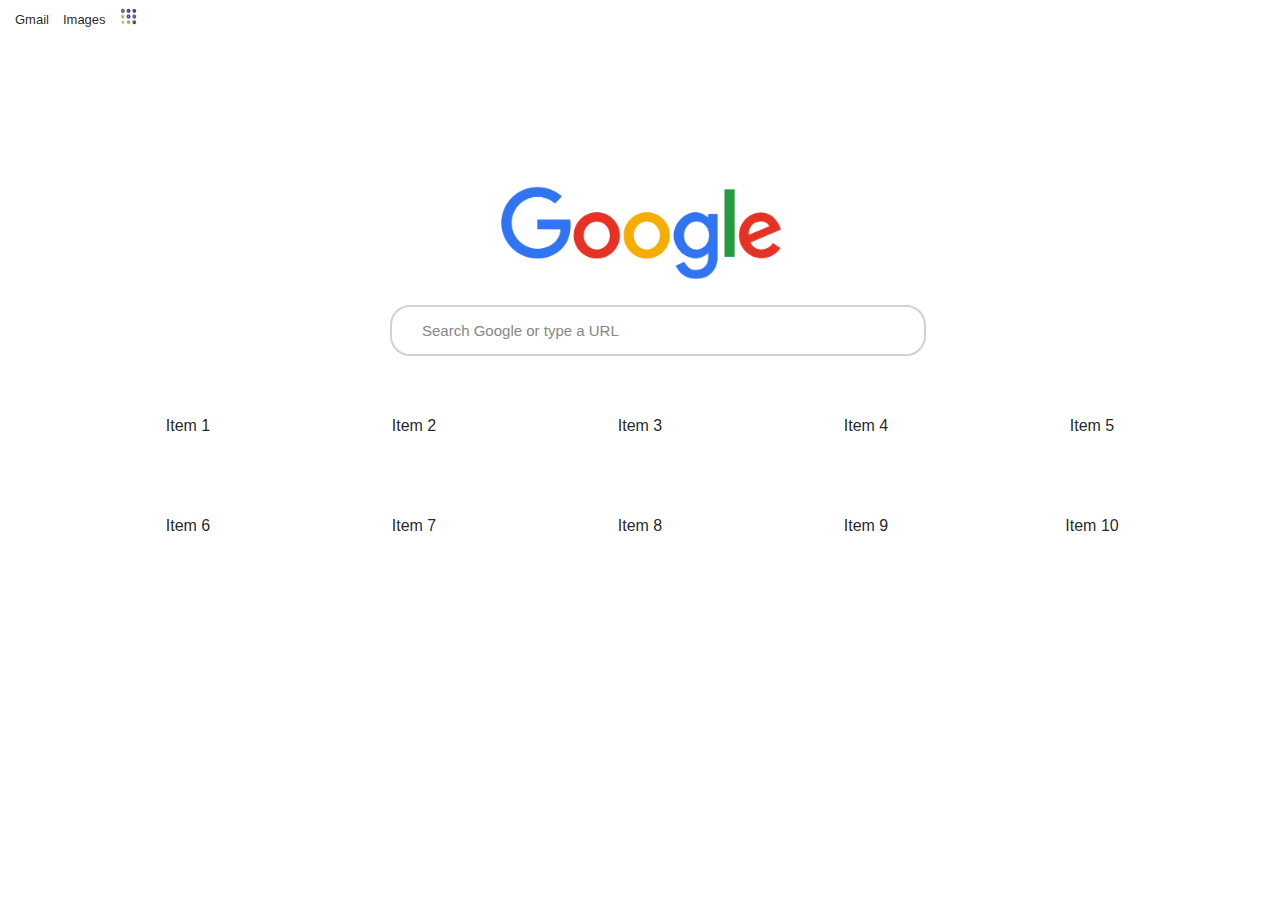
==== index.html @ c0735b72 "second commit, baseline" ====
<!DOCTYPE html>

<html>
    <head>
        <title>Looks Like Google</title>
        <meta charset="utf-8">
        <link href="./style.css" rel="stylesheet">
    </head>
    <body>
        <div class="layout">
        
        <div class="header">
            <div class="header_box">
                <ul>
                    <li><a href="https://www.gmail.com">Gmail</a></li>
                    <li><a href="https:www.google.com/images">Images</a></li>
                    <li><img src="./google_icons.png" width=17px height=17px></li>
                </ul>
            </div>
        </div>
        <div class="logo">
            <img src="./google_logo.png" width=300px height=125px>
        </div>

        <div class="searchbox">
            <form>
                <input value="Search Google or type a URL">
            </form>
        </div>
        <div class="grid">
            <grid class="container">
                <button id="item 1">Item 1</button>
                <button id="item 2">Item 2</button>
                <button id="item 3">Item 3</button>
                <button id="item 4">Item 4</button>
                <button id="item 5">Item 5</button>
                <button id="item 6">Item 6</button>
                <button id="item 7">Item 7</button>
                <button id="item 8">Item 8</button>
                <button id="item 8">Item 9</button>
                <button id="item 8">Item 10</button>
            </grid>
        </div>
        </div>
    </body>
</html>
---- style.css ----
html, body, div, span, applet, object, iframe,
h1, h2, h3, h4, h5, h6, p, blockquote, pre,
a, abbr, acronym, address, big, cite, code,
del, dfn, em, img, ins, kbd, q, s, samp,
small, strike, strong, sub, sup, tt, var,
b, u, i, center,
dl, dt, dd, ol, ul, li,
fieldset, form, label, legend,
table, caption, tbody, tfoot, thead, tr, th, td,
article, aside, canvas, details, embed, 
figure, figcaption, footer, header, hgroup, 
menu, nav, output, ruby, section, summary,
time, mark, audio, video, button {
	margin: 0;
	padding: 0;
	border: 0;
	font-size: 100%;
	font: inherit;
	vertical-align: baseline;
}

body {
    font-family: 'Roboto', arial, sans-serif;
}

.layout {
    grid-template-areas: "header"
                         "logo"
                         "search"
                         "recent"
}

.header {
    grid-area: header;
    display: flex;
    padding: 8px;
    line-height: 24px;
    font-size: 13px;
    outline: none;
}

ul {
   list-style-type: none;
   margin: 0;
   padding: 0; 
}

li {
    float: left;
}

li a {
    display: block;
    text-align: center;
    padding: 0px 7px;
    color: rgba(0,0,0,0.87);
    cursor: pointer;
    text-decoration: none;
}

li img {
    padding: 0px 7px;
}

.logo {
    grid-area: logo;
    padding: 130px 0px 10px 0px;
}

.searchbox {
    grid-area: search;
}

.grid {
    grid-area: recent;
}
img {
    display: block;
    margin: 0 auto;
}

form {
    width: 500px;
    display: block;
    margin: 0 auto;
}

input {
    display: block;
    font-size: 15px;
    padding-left: 30px;
    margin-left: 0;
    margin-right: 0;
    border: 2px solid #d2d2d2;
    border-radius: 20px;
    width: 500px;
    height: 45px;
    color: #888686;
}

.container {
    display: grid;
    padding: 20px 75px;
    grid-template-rows: 100px 100px;
    grid-template-columns: 1fr 1fr 1fr 1fr 1fr;
}

button {
    color: rgba(0,0,0,0.87);
    background-color: white;
}

button:hover {
    background-color: white 50%;
}
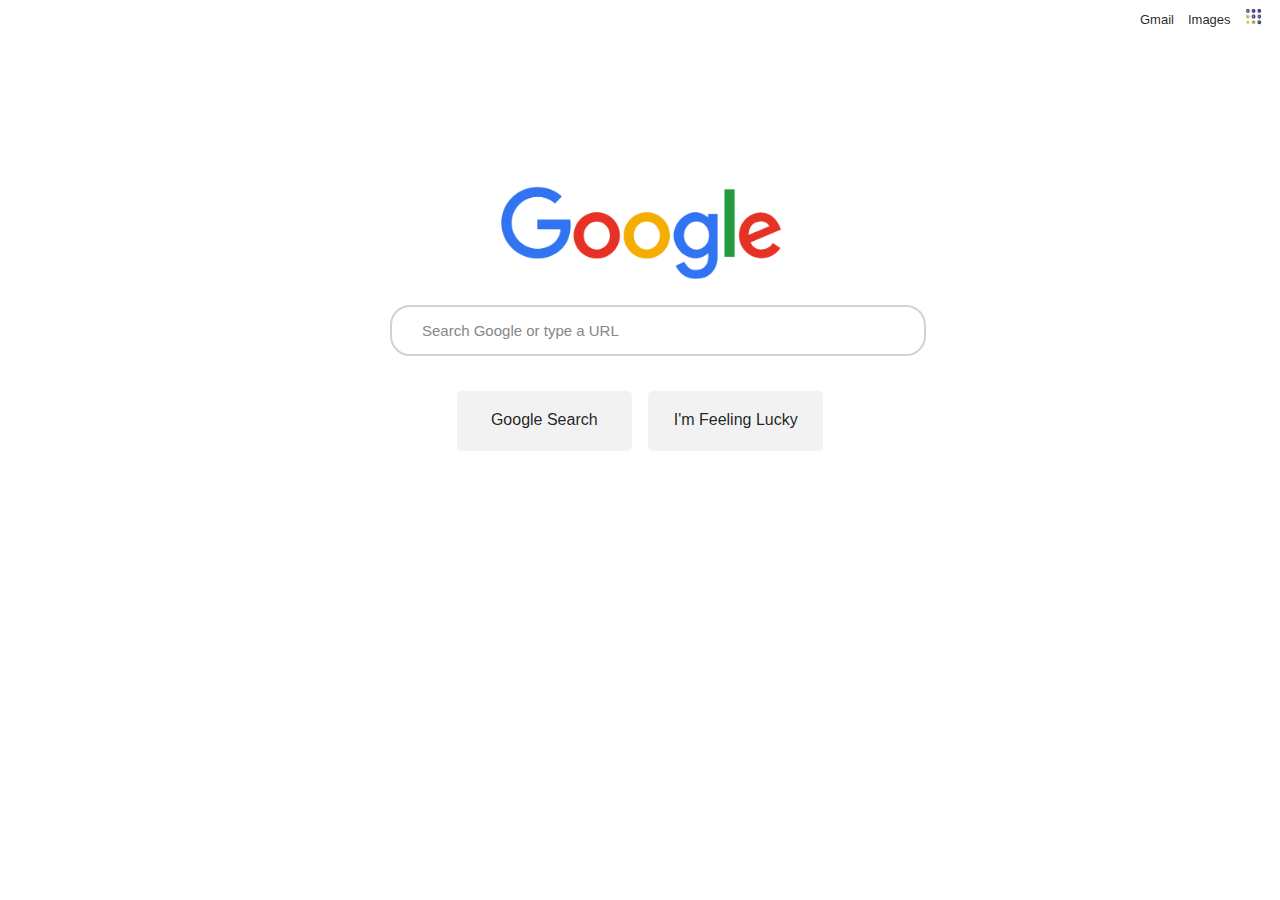
==== commit 391bec7c: "third commit, needs finishing touches" ====
--- a/index.html
+++ b/index.html
@@ -27,19 +27,11 @@
                 <input value="Search Google or type a URL">
             </form>
         </div>
-        <div class="grid">
-            <grid class="container">
-                <button id="item 1">Item 1</button>
-                <button id="item 2">Item 2</button>
-                <button id="item 3">Item 3</button>
-                <button id="item 4">Item 4</button>
-                <button id="item 5">Item 5</button>
-                <button id="item 6">Item 6</button>
-                <button id="item 7">Item 7</button>
-                <button id="item 8">Item 8</button>
-                <button id="item 8">Item 9</button>
-                <button id="item 8">Item 10</button>
-            </grid>
+        <div class="buttons">
+            <div class="container">
+                <button id="item 1">Google Search</button>
+                <button id="item 2">I'm Feeling Lucky</button>
+            </div>
         </div>
         </div>
     </body>
--- a/style.css
+++ b/style.css
@@ -42,7 +42,8 @@
 ul {
    list-style-type: none;
    margin: 0;
-   padding: 0; 
+   position: relative;
+   padding-left: 1125px; 
 }
 
 li {
@@ -50,7 +51,7 @@
 }
 
 li a {
-    display: block;
+    display: inline-block;
     text-align: center;
     padding: 0px 7px;
     color: rgba(0,0,0,0.87);
@@ -99,17 +100,19 @@
 }
 
 .container {
-    display: grid;
-    padding: 20px 75px;
-    grid-template-rows: 100px 100px;
-    grid-template-columns: 1fr 1fr 1fr 1fr 1fr;
+    display: block;
+    width: 100%;
+    text-align: center;
 }
 
 button {
     color: rgba(0,0,0,0.87);
-    background-color: white;
-}
-
-button:hover {
-    background-color: white 50%;
+    background-color: #d2d2d247;
+    display: inline-block;
+    border-radius: 5px;
+    border: none;
+    padding: 15px 18px 18px 18px;
+    margin: 35px 6px 0px 6px;
+    width: 175px;
+    height: 60px;
 }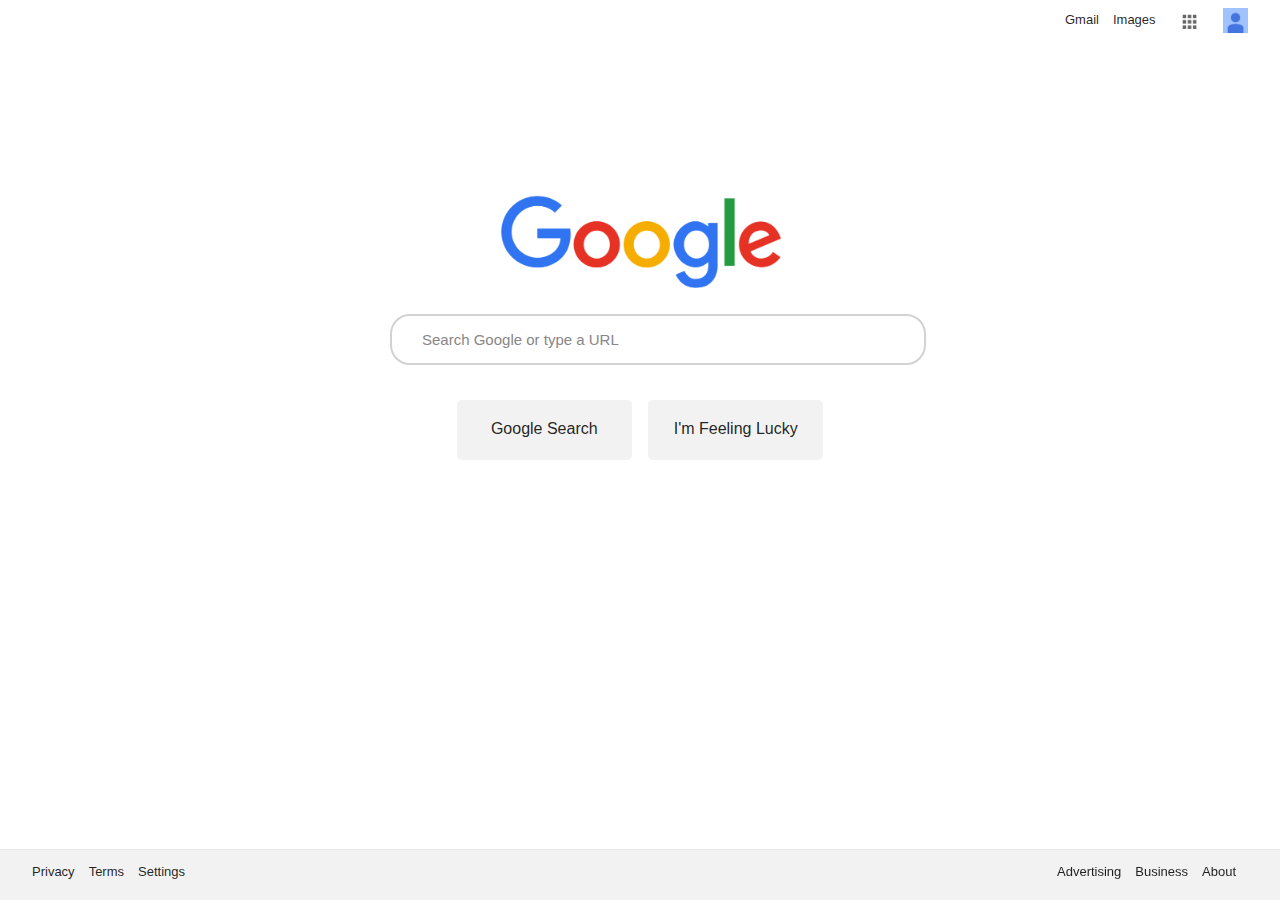
==== commit af2d9126: "final commit" ====
--- a/index.html
+++ b/index.html
@@ -11,10 +11,11 @@
         
         <div class="header">
             <div class="header_box">
-                <ul>
+                <ul id="header">
                     <li><a href="https://www.gmail.com">Gmail</a></li>
                     <li><a href="https:www.google.com/images">Images</a></li>
-                    <li><img src="./google_icons.png" width=17px height=17px></li>
+                    <li><a><img src="./google_icon_1.png" width=25px height=25px></a></li>
+                    <li><img src="./default-profile-icon-1.png" width=25px height=25px></li>
                 </ul>
             </div>
         </div>
@@ -31,8 +32,21 @@
             <div class="container">
                 <button id="item 1">Google Search</button>
                 <button id="item 2">I'm Feeling Lucky</button>
-            </div>
+           </div>
         </div>
+        <footer>
+            <ul id="left_footer">
+                <li><a href="https://ads.google.com/home/">Advertising</a></li>
+                <li><a href="https://www.google.com/business/">Business</a></li>
+                <li><a href="https://about.google/intl/en/">About</a></li>
+            </ul>
+            <ul id="right_footer">
+                <li><a href="https://safety.google/privacy/privacy-controls/">Privacy</a></li>
+                <li><a href="https://policies.google.com/terms?hl=en-US">Terms</a></li>
+                <li><a href="https://support.google.com/accounts/answer/3118621?hl=en">Settings</a></li>
+             </ul>
+            </ul>
+        </footer>
         </div>
     </body>
 </html>--- a/style.css
+++ b/style.css
@@ -10,7 +10,7 @@
 article, aside, canvas, details, embed, 
 figure, figcaption, footer, header, hgroup, 
 menu, nav, output, ruby, section, summary,
-time, mark, audio, video, button {
+time, mark, audio, video, button, footer {
 	margin: 0;
 	padding: 0;
 	border: 0;
@@ -19,15 +19,17 @@
 	vertical-align: baseline;
 }
 
-body {
+body, .layout {
     font-family: 'Roboto', arial, sans-serif;
+    height: 666px;
 }
 
 .layout {
     grid-template-areas: "header"
                          "logo"
                          "search"
-                         "recent"
+                         "buttons"
+                         "footer"
 }
 
 .header {
@@ -40,10 +42,13 @@
 }
 
 ul {
-   list-style-type: none;
+    list-style-type: none;
+}
+
+#header {
    margin: 0;
    position: relative;
-   padding-left: 1125px; 
+   padding-left: 1050px; 
 }
 
 li {
@@ -59,6 +64,10 @@
     text-decoration: none;
 }
 
+li a:hover {
+    text-decoration: underline;
+}
+
 li img {
     padding: 0px 7px;
 }
@@ -72,9 +81,6 @@
     grid-area: search;
 }
 
-.grid {
-    grid-area: recent;
-}
 img {
     display: block;
     margin: 0 auto;
@@ -84,6 +90,10 @@
     width: 500px;
     display: block;
     margin: 0 auto;
+}
+
+input:hover {
+    box-shadow: 0px 0px 5px 5px rgba(94,94,94,0.18);  
 }
 
 input {
@@ -100,6 +110,7 @@
 }
 
 .container {
+    grid-area: buttons;
     display: block;
     width: 100%;
     text-align: center;
@@ -115,4 +126,28 @@
     margin: 35px 6px 0px 6px;
     width: 175px;
     height: 60px;
+}
+
+footer {
+    grid-area: footer;
+    position: absolute;
+    bottom: 0;
+    width: 100%;
+    height: 40px;
+    line-height: 24px;
+    font-size: 13px;
+    border-top: solid 1px #d2d2d247;
+    background-color: #d2d2d247;
+    text-align: center;
+    padding-top: 10px;
+}
+
+#left_footer {
+    padding-left: 1050px;
+    position: fixed;
+}
+
+#right_footer {
+    padding-right: 50px;
+    padding-left: 25px;
 }